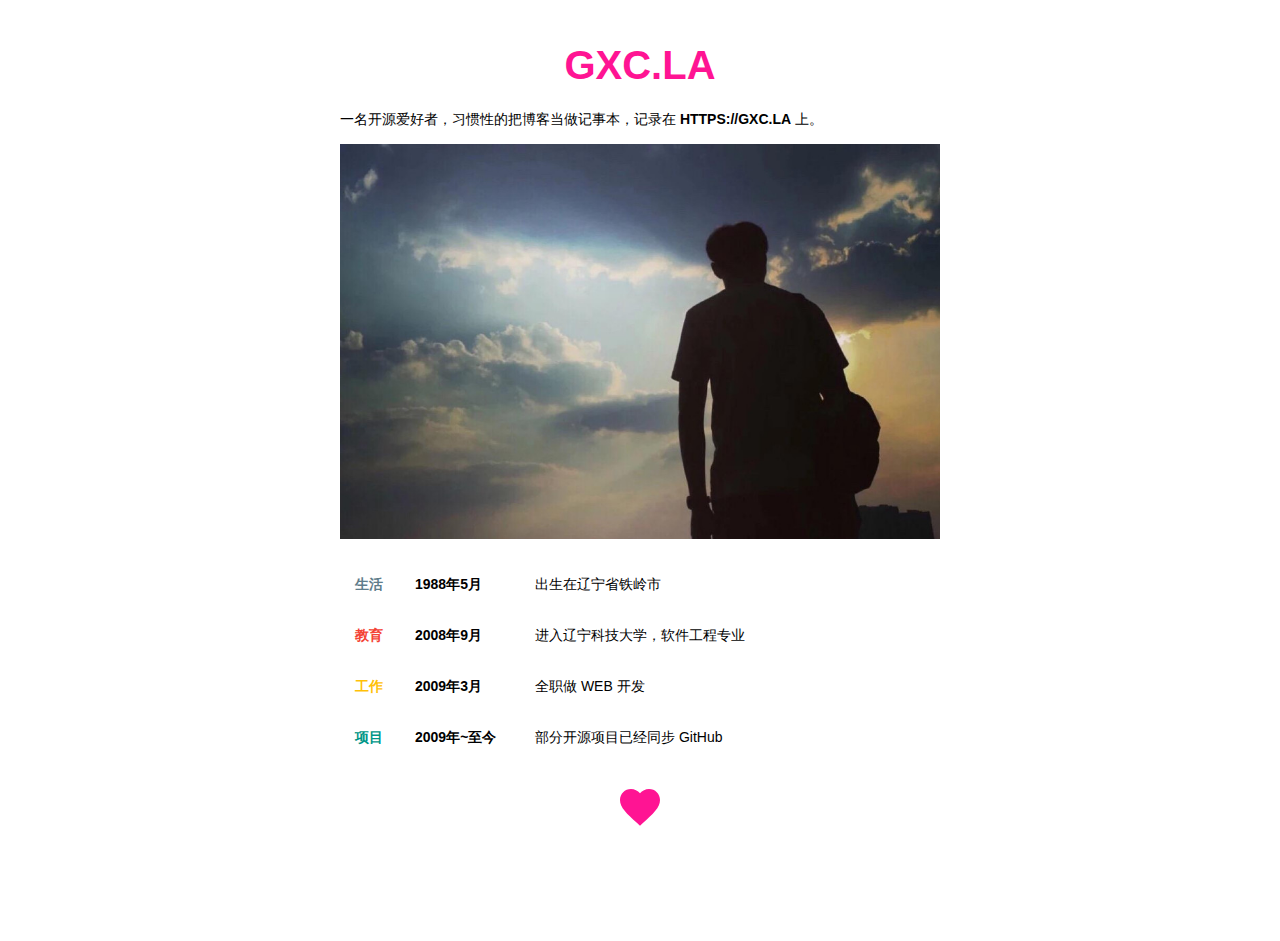
==== gxcla.html @ 9b51c95a "..." ====
<!DOCTYPE HTML>
<html lang="en">
<head>
	<meta charset='UTF-8'>
  <meta name="viewport" content="width=device-width">
	<title>GXC.LA</title>
  <style>
   body {
		 font: 14px/1.5 "Helvetica Neue",Helvetica,Arial,"Microsoft Yahei","Hiragino Sans GB","Heiti SC","WenQuanYi Micro Hei",sans-serif;
		 padding: 10px;
   }
   ul {
     padding: 0;
     margin: 0;
   }
   ul li {
     list-style: none;
     padding: 5px;
   }
   .lifelist span {
       display: table-cell;
       padding: 10px;
   }
   .lifelist span:nth-child(1) {
     width: 40px;
   }
   .lifelist span:nth-child(2) {
     width: 100px;
   }
   .life {
     color: #607d8b;
   }
   .school {
     color: #f44336;
   }
   .project {
     color: #009688;
   }
   .work {
     color: #ffc107;
   }
   .life, .date, .school, .work, .project {
    white-space: nowrap;
    font-weight: bold;
  }
  </style>
</head>
<body style="margin: 0">
  <div style="max-width: 600px; margin: 0 auto;" class="page-wrap">
<section class="main-content">
    <h2  style="text-align: center; font-size: 40px; margin:25px auto 10px; color: deeppink;" class="css5e24dd552165b8 title">GXC.LA</h2>

<p>一名开源爱好者，习惯性的把博客当做记事本，记录在 <strong>HTTPS://GXC.LA</strong>  上。</p>


<p>
  <img style="width: 100%" src="./images/about-yimao.jpg">
</p>


<ul class="lifelist">
<li><span class="life">生活</span> <span class="date">1988年5月</span>
  <span>
    出生在辽宁省铁岭市
  </span>
</li>
<li><span class="school">教育</span> <span class="date">2008年9月</span>
  <span>
    进入辽宁科技大学，软件工程专业
  </span>
</li>

<li><span class="work">工作</span> <span class="date">2009年3月</span>
  <span>全职做 WEB 开发
  </span>
</li>
</li>
<li><span class="project">项目</span> <span class="date">2009年~至今</span>
  <span>
    部分开源项目已经同步 GitHub
  </span>
</li>

</ul>
</section>
<div style="background-image: url(./images/heart.svg);  width: 48px;height: 48px;	margin: 20px auto 100px" class="heart"></div>
</div>
</body>
</html>
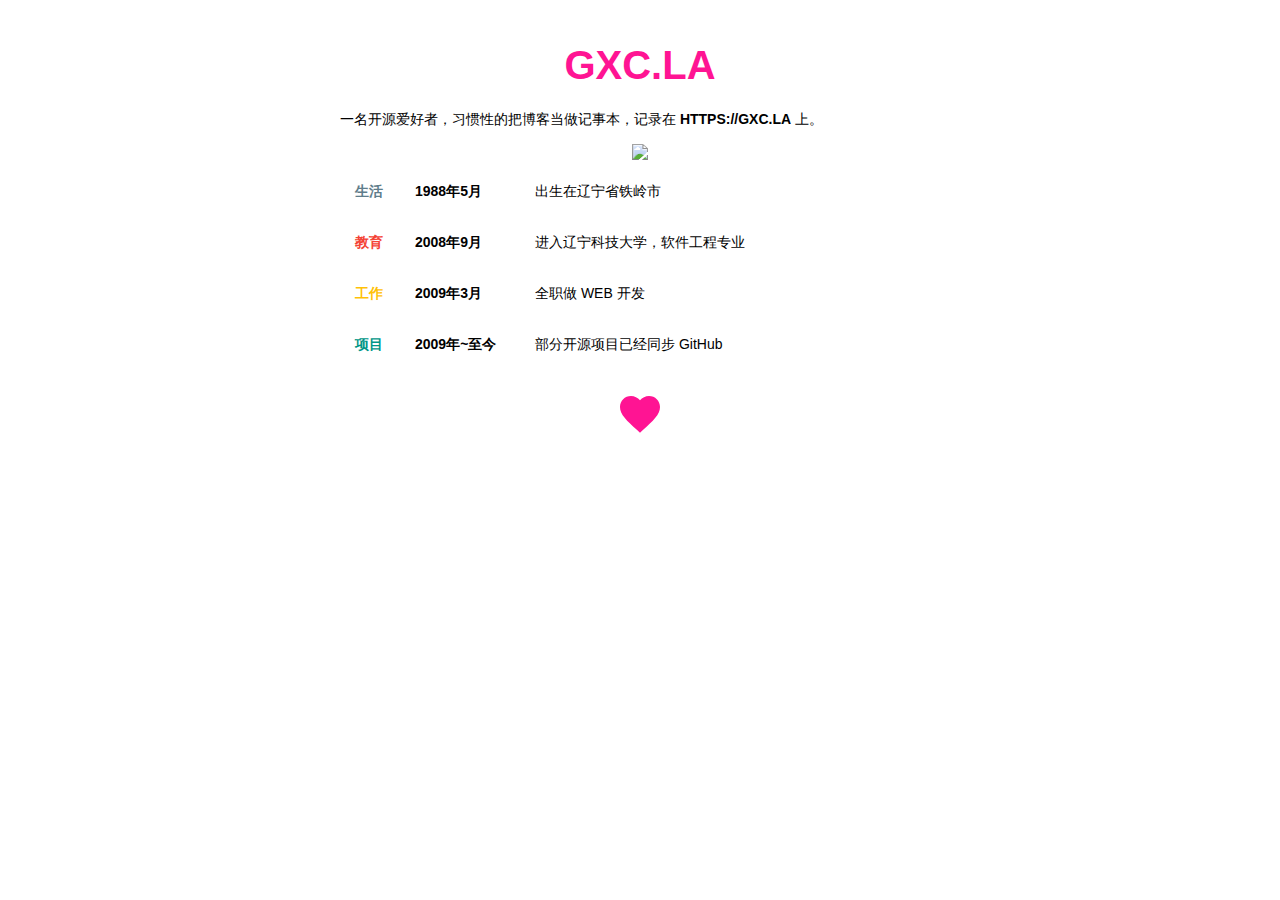
==== commit df820167: "..." ====
--- a/gxcla.html
+++ b/gxcla.html
@@ -48,14 +48,14 @@
 <body style="margin: 0">
   <div style="max-width: 600px; margin: 0 auto;" class="page-wrap">
 <section class="main-content">
-    <h2  style="text-align: center; font-size: 40px; margin:25px auto 10px; color: deeppink;" class="css5e24dd552165b8 title">GXC.LA</h2>
+    <h2  style="text-align: center; font-size: 40px; margin:25px auto 10px; color: deeppink;" >GXC.LA</h2>
 
 <p>一名开源爱好者，习惯性的把博客当做记事本，记录在 <strong>HTTPS://GXC.LA</strong>  上。</p>
 
 
-<p>
-  <img style="width: 100%" src="./images/about-yimao.jpg">
-</p>
+<center>
+  <img style="max-width: 100%" src="./images/about-gxcla.jpg">
+</center>
 
 
 <ul class="lifelist">
